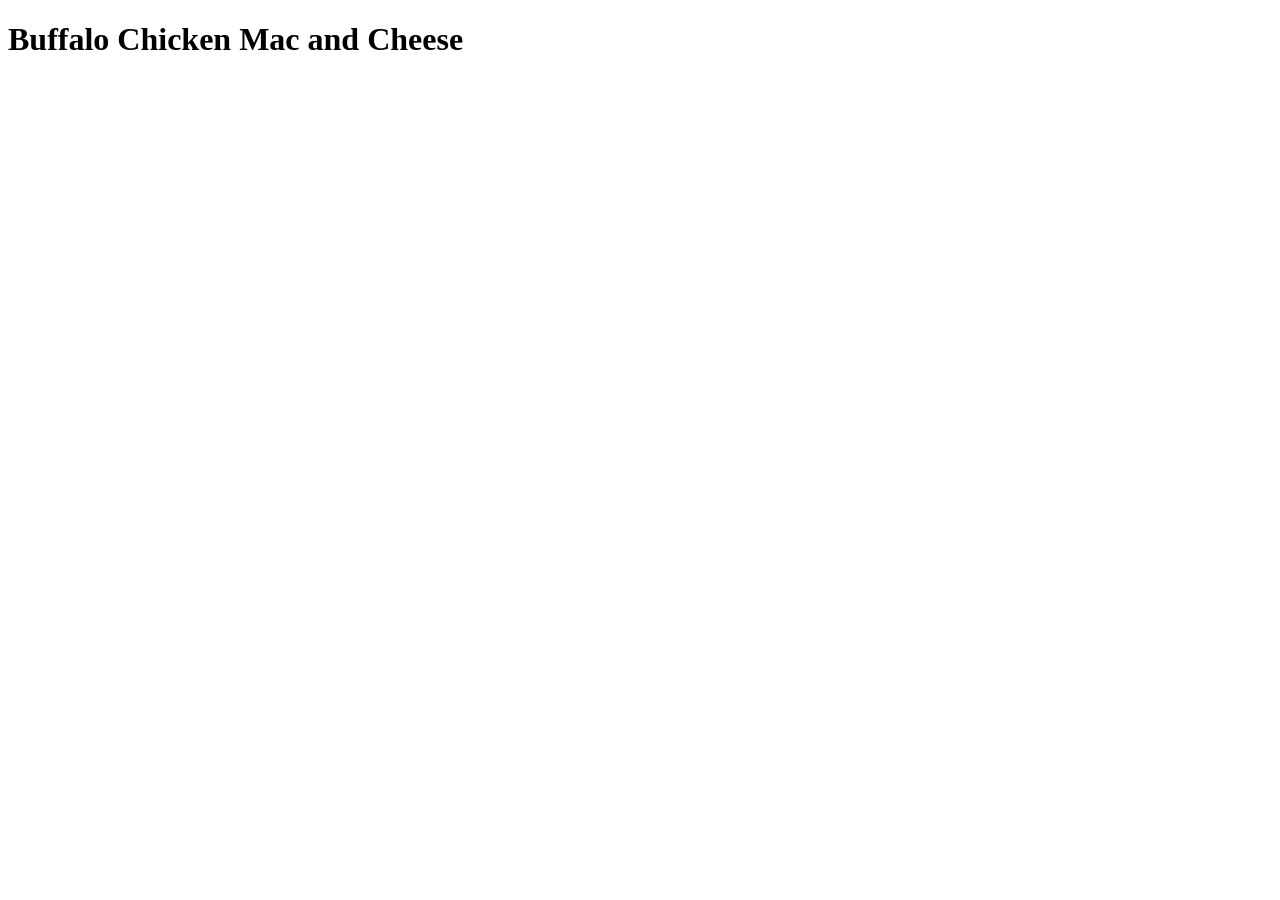
==== recipes/mac-and-cheese.html @ 50f7af2c "Built index.html to hold recipes, built first recipe page for mac n cheese" ====
<!DOCTYPE html>
<html lang="en">
  <head>
    <meta charset="UTF-8" />
    <meta name="viewport" content="width=device-width, initial-scale=1.0" />
    <title>Buffalo Chicken Mac and Cheese</title>
  </head>
  <body>
    <h1>Buffalo Chicken Mac and Cheese</h1>
  </body>
</html>
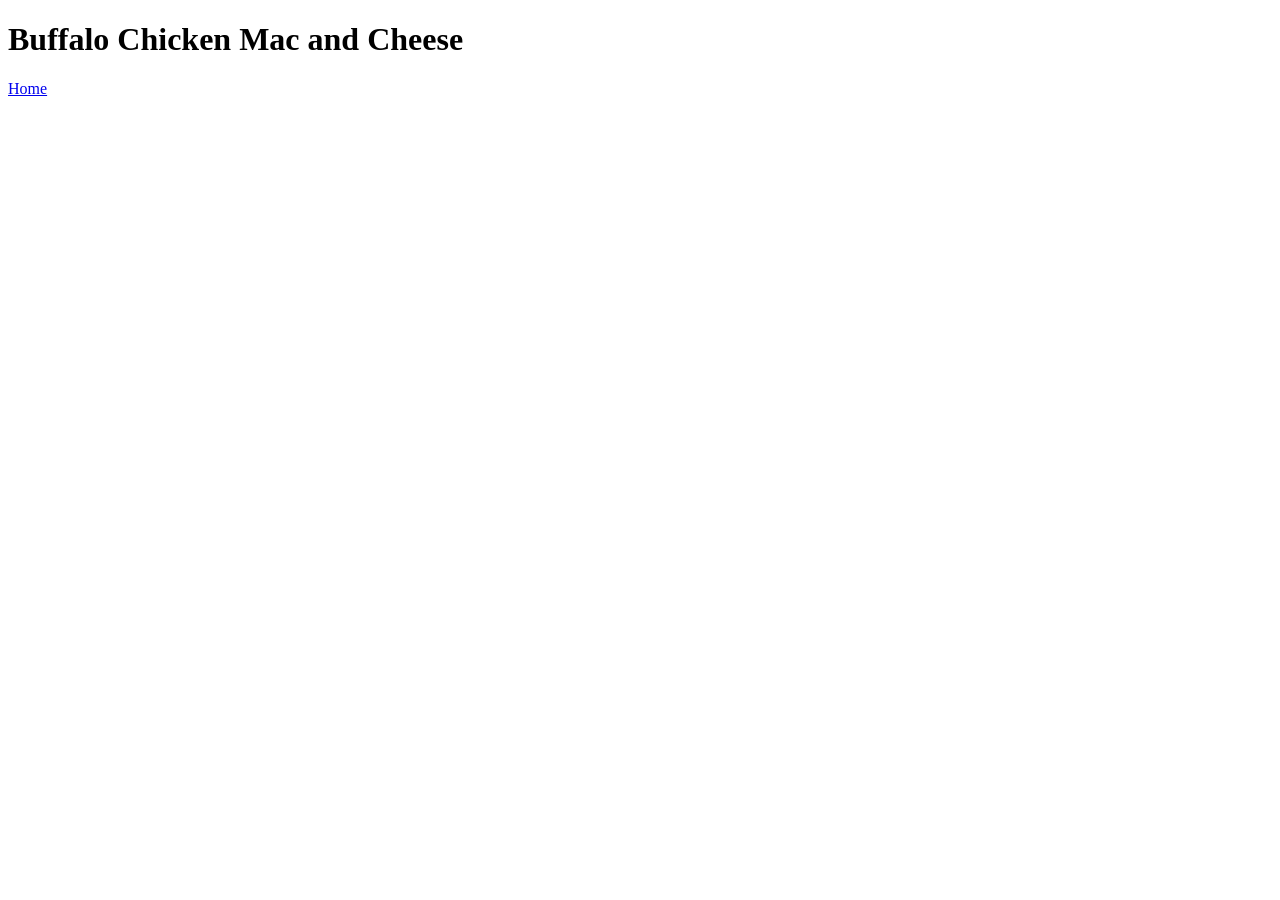
==== commit 5f347f4b: "Added relative links to navigate between homepage and mac n cheese recipe page" ====
--- a/recipes/mac-and-cheese.html
+++ b/recipes/mac-and-cheese.html
@@ -7,5 +7,6 @@
   </head>
   <body>
     <h1>Buffalo Chicken Mac and Cheese</h1>
+    <a href="../index.html">Home</a>
   </body>
 </html>
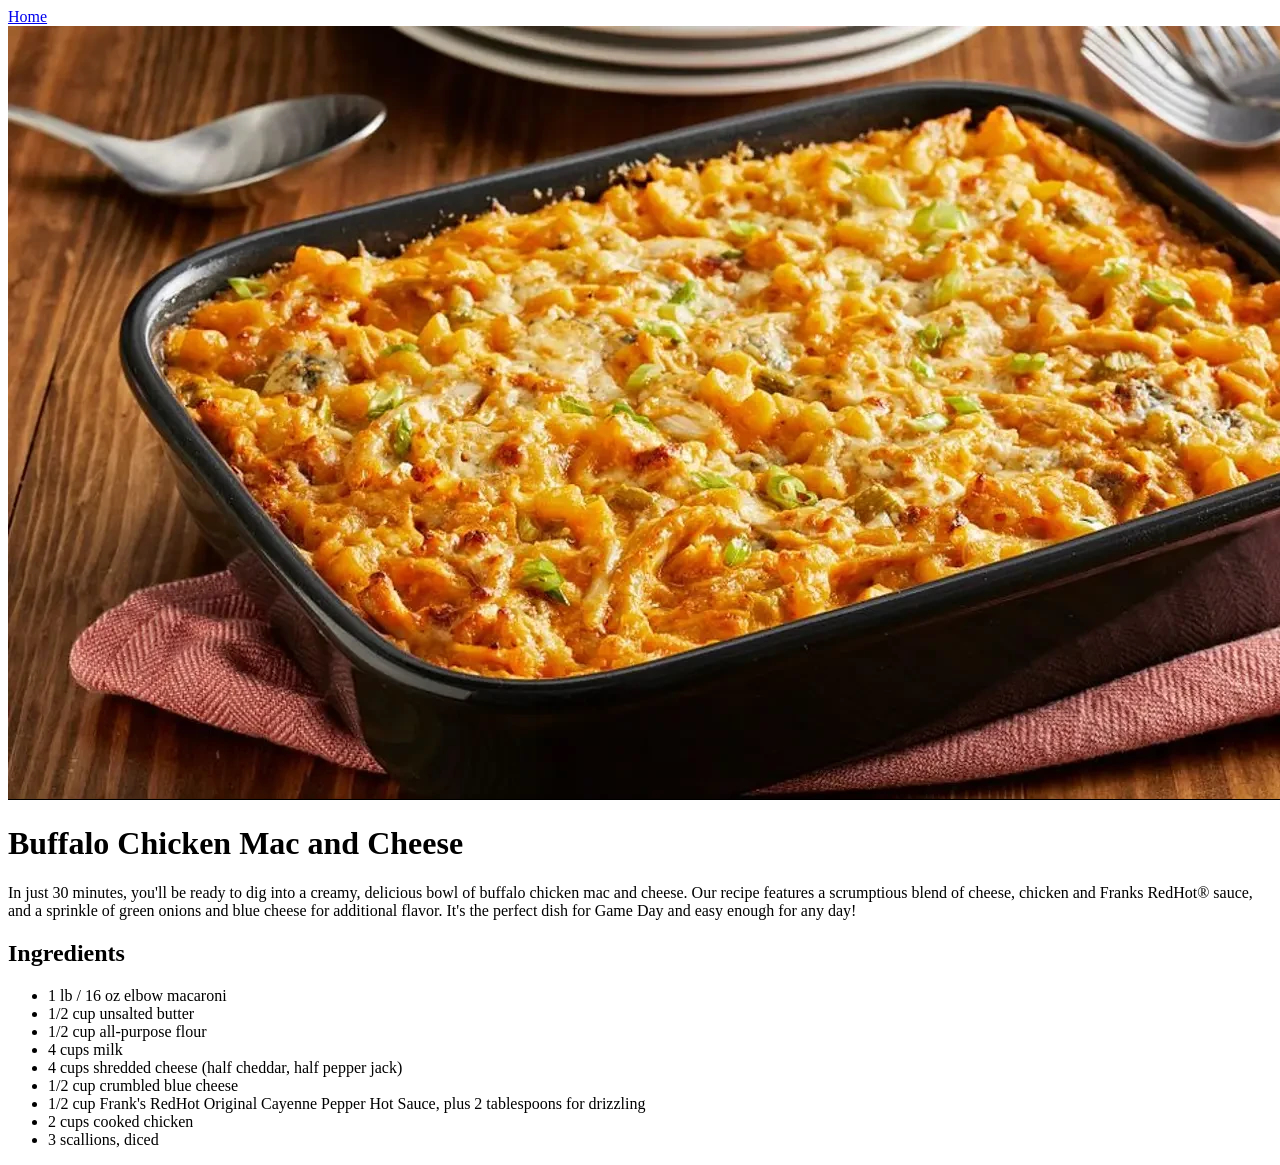
==== commit fd2953ff: "Added mac n cheese image, intro paragraph, and ingredients as unordered list" ====
--- a/recipes/mac-and-cheese.html
+++ b/recipes/mac-and-cheese.html
@@ -6,7 +6,35 @@
     <title>Buffalo Chicken Mac and Cheese</title>
   </head>
   <body>
+    <a href="../index.html">Home <br /></a>
+    <img
+      src="../images/mac-n-cheese.jpeg"
+      alt="A pan of baked pasta"
+      width="1376"
+      height="774"
+    />
     <h1>Buffalo Chicken Mac and Cheese</h1>
-    <a href="../index.html">Home</a>
+    <p>
+      In just 30 minutes, you'll be ready to dig into a creamy, delicious bowl
+      of buffalo chicken mac and cheese. Our recipe features a scrumptious blend
+      of cheese, chicken and Franks RedHot® sauce, and a sprinkle of green
+      onions and blue cheese for additional flavor. It's the perfect dish for
+      Game Day and easy enough for any day!
+    </p>
+    <h2>Ingredients</h2>
+    <ul>
+      <li>1 lb / 16 oz elbow macaroni</li>
+      <li>1/2 cup unsalted butter</li>
+      <li>1/2 cup all-purpose flour</li>
+      <li>4 cups milk</li>
+      <li>4 cups shredded cheese (half cheddar, half pepper jack)</li>
+      <li>1/2 cup crumbled blue cheese</li>
+      <li>
+        1/2 cup Frank's RedHot Original Cayenne Pepper Hot Sauce, plus 2
+        tablespoons for drizzling
+      </li>
+      <li>2 cups cooked chicken</li>
+      <li>3 scallions, diced</li>
+    </ul>
   </body>
 </html>
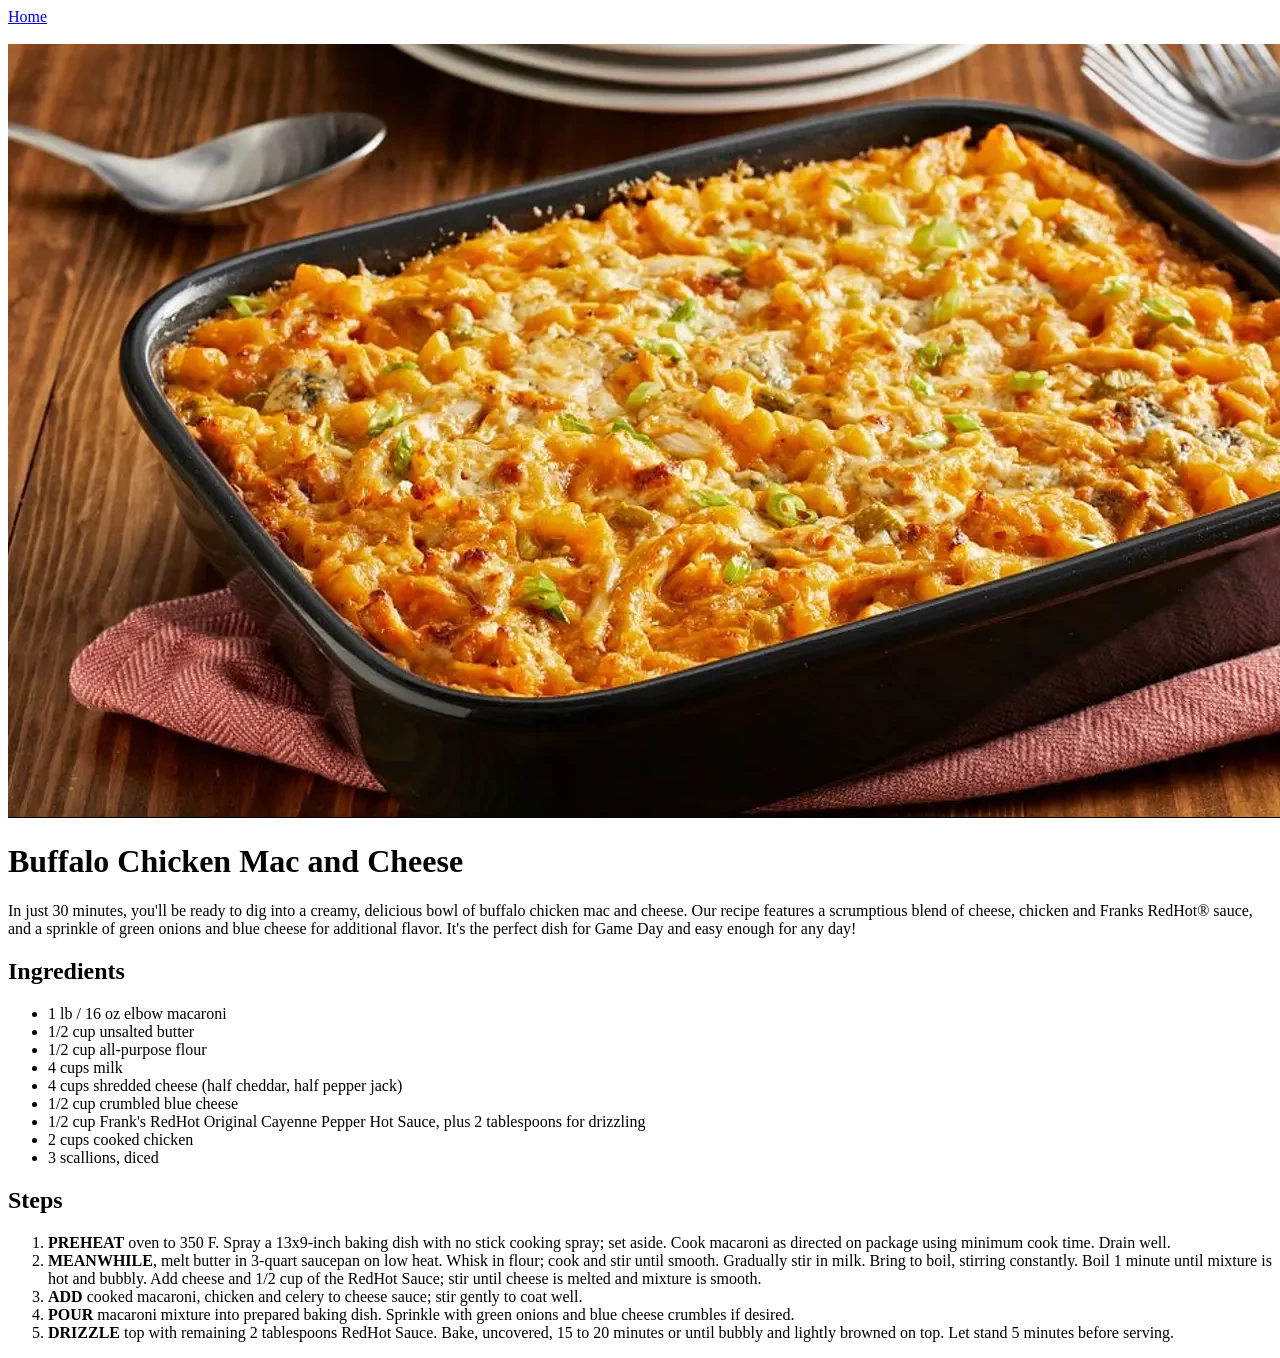
==== commit 577ad045: "Added mac n cheese ingredients as ordered list" ====
--- a/recipes/mac-and-cheese.html
+++ b/recipes/mac-and-cheese.html
@@ -6,14 +6,20 @@
     <title>Buffalo Chicken Mac and Cheese</title>
   </head>
   <body>
-    <a href="../index.html">Home <br /></a>
+    <a href="../index.html"
+      >Home <br />
+      <br />
+    </a>
+
     <img
       src="../images/mac-n-cheese.jpeg"
       alt="A pan of baked pasta"
       width="1376"
       height="774"
     />
+
     <h1>Buffalo Chicken Mac and Cheese</h1>
+
     <p>
       In just 30 minutes, you'll be ready to dig into a creamy, delicious bowl
       of buffalo chicken mac and cheese. Our recipe features a scrumptious blend
@@ -21,7 +27,9 @@
       onions and blue cheese for additional flavor. It's the perfect dish for
       Game Day and easy enough for any day!
     </p>
+
     <h2>Ingredients</h2>
+
     <ul>
       <li>1 lb / 16 oz elbow macaroni</li>
       <li>1/2 cup unsalted butter</li>
@@ -36,5 +44,34 @@
       <li>2 cups cooked chicken</li>
       <li>3 scallions, diced</li>
     </ul>
+
+    <h2>Steps</h2>
+    <ol>
+      <li>
+        <strong>PREHEAT</strong> oven to 350 F. Spray a 13x9-inch baking dish
+        with no stick cooking spray; set aside. Cook macaroni as directed on
+        package using minimum cook time. Drain well.
+      </li>
+      <li>
+        <strong>MEANWHILE</strong>, melt butter in 3-quart saucepan on low heat.
+        Whisk in flour; cook and stir until smooth. Gradually stir in milk.
+        Bring to boil, stirring constantly. Boil 1 minute until mixture is hot
+        and bubbly. Add cheese and 1/2 cup of the RedHot Sauce; stir until
+        cheese is melted and mixture is smooth.
+      </li>
+      <li>
+        <strong>ADD</strong> cooked macaroni, chicken and celery to cheese
+        sauce; stir gently to coat well.
+      </li>
+      <li>
+        <strong>POUR</strong> macaroni mixture into prepared baking dish.
+        Sprinkle with green onions and blue cheese crumbles if desired.
+      </li>
+      <li>
+        <strong>DRIZZLE</strong> top with remaining 2 tablespoons RedHot Sauce.
+        Bake, uncovered, 15 to 20 minutes or until bubbly and lightly browned on
+        top. Let stand 5 minutes before serving.
+      </li>
+    </ol>
   </body>
 </html>
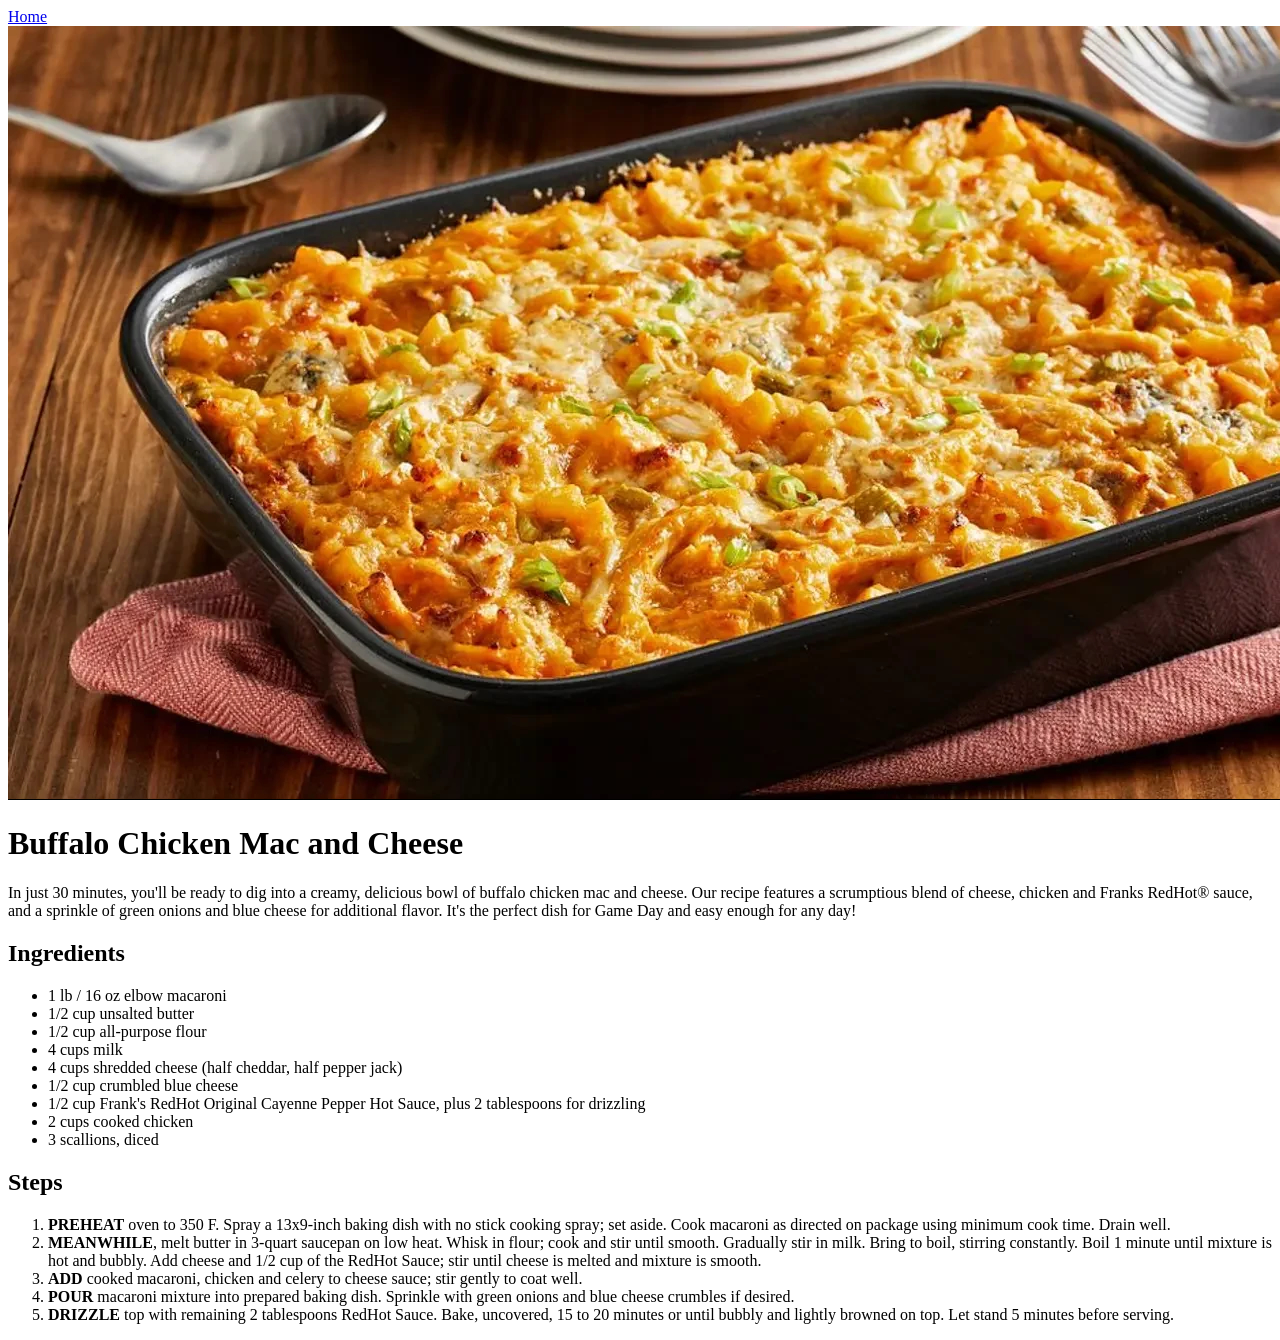
==== commit 1736a57c: "Removed break from recipe home button" ====
--- a/recipes/mac-and-cheese.html
+++ b/recipes/mac-and-cheese.html
@@ -3,13 +3,11 @@
   <head>
     <meta charset="UTF-8" />
     <meta name="viewport" content="width=device-width, initial-scale=1.0" />
+    <link rel="stylesheet" href="recipe-style.css" />
     <title>Buffalo Chicken Mac and Cheese</title>
   </head>
   <body>
-    <a href="../index.html"
-      >Home <br />
-      <br />
-    </a>
+    <a href="../index.html">Home</a>
 
     <img
       src="../images/mac-n-cheese.jpeg"
